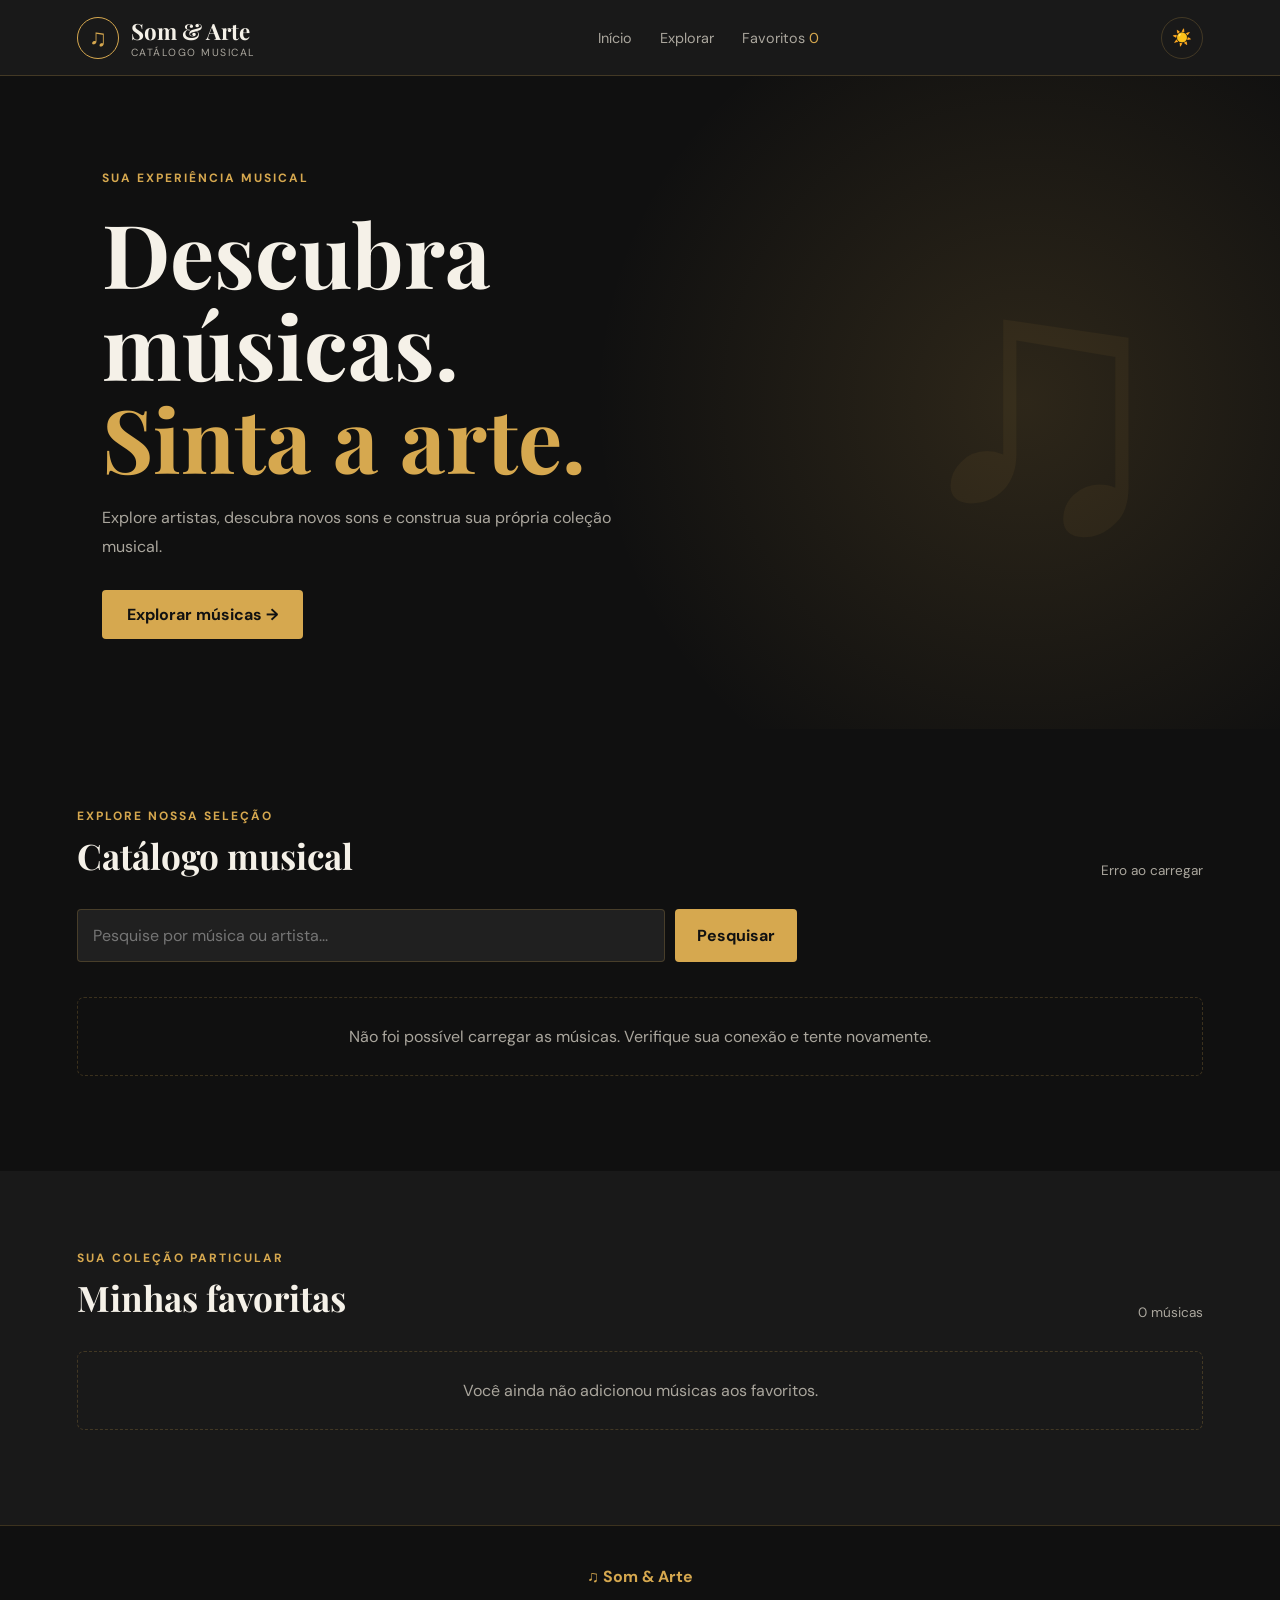
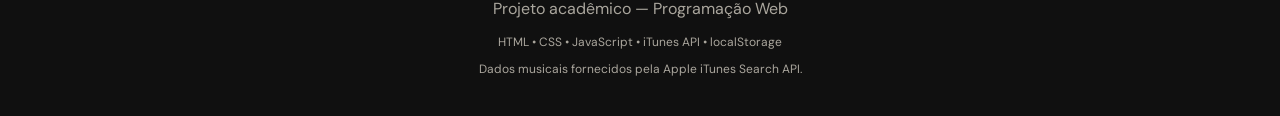
==== trabalho-grupo-01/index.html @ f632ebed "Catálogo musical interativo desenvolvido com HTML, CSS e JavaScript, utilizando a iTunes Search API " ====
<!DOCTYPE html>
<html lang="pt-BR">
<head>
    <!-- Configurações iniciais da página e ligação com o arquivo de estilos. -->
    <meta charset="UTF-8">
    <meta name="viewport" content="width=device-width, initial-scale=1.0">
    <meta name="description" content="Som & Arte - Explore músicas, artistas e álbuns.">
    <title>Som & Arte | Catálogo Musical</title>
    <link rel="stylesheet" href="style.css">
</head>
<body>

    <!-- Cabeçalho com a marca, links de navegação e botão de troca de tema. -->

    <header class="cabecalho">
        <a href="#inicio" class="logo">
            <span class="logo-icone">♫</span>
            <span>
                <strong>Som & Arte</strong>
                <small>CATÁLOGO MUSICAL</small>
            </span>
        </a>

        <nav>
            <a href="#inicio">Início</a>
            <a href="#catalogo">Explorar</a>
            <a href="#favoritos">Favoritos <span id="numeroFavoritos">0</span></a>
        </nav>

        <button id="botaoTema" class="botao-tema" aria-label="Alternar tema">
            ☀️
        </button>
    </header>

    <!-- Conteúdo principal do catálogo. -->
    <main>
        <!-- Apresentação inicial do projeto. -->
        <section id="inicio" class="hero">
            <div class="hero-conteudo">
                <span class="etiqueta">SUA EXPERIÊNCIA MUSICAL</span>
                <h1>Descubra músicas.<br><span>Sinta a arte.</span></h1>
                <p>
                    Explore artistas, descubra novos sons e construa
                    sua própria coleção musical.
                </p>
                <a href="#catalogo" class="botao-principal">
                    Explorar músicas →
                </a>
            </div>
            <div class="nota-musical">♫</div>
        </section>

        <!-- Área de pesquisa e exibição das músicas retornadas pela API. -->
        <section id="catalogo" class="secao">
            <div class="titulo-secao">
                <div>
                    <span class="subtitulo">EXPLORE NOSSA SELEÇÃO</span>
                    <h2>Catálogo musical</h2>
                </div>
                <span id="contador" class="contador">Carregando...</span>
            </div>

            <form id="formPesquisa" class="pesquisa">
                <input
                    type="search"
                    id="campoPesquisa"
                    placeholder="Pesquise por música ou artista..."
                    aria-label="Pesquisar músicas ou artistas"
                    required
                >
                <button type="submit">Pesquisar</button>
            </form>

            <div id="mensagem" class="mensagem" role="status">
                Carregando músicas...
            </div>

            <div id="listaMusicas" class="grid-musicas"></div>
        </section>

        <!-- Área que mostra as músicas salvas pelo usuário. -->
        <section id="favoritos" class="secao favoritos-secao">
            <div class="titulo-secao">
                <div>
                    <span class="subtitulo">SUA COLEÇÃO PARTICULAR</span>
                    <h2>Minhas favoritas</h2>
                </div>
                <span id="contadorFavoritos" class="contador">0 músicas</span>
            </div>

            <div id="listaFavoritos" class="grid-musicas"></div>

            <div id="mensagemFavoritos" class="mensagem">
                Você ainda não adicionou músicas aos favoritos.
            </div>
        </section>
    </main>

    <!-- Janela que será preenchida com os detalhes da música selecionada. -->
    <div id="modal" class="modal" aria-hidden="true">
        <div class="modal-conteudo">
            <button id="fecharModal" class="fechar" aria-label="Fechar">×</button>
            <div id="detalhesMusica"></div>
        </div>
    </div>

    <!-- Rodapé com as tecnologias utilizadas no projeto. -->
    <footer class="rodape">
        <strong>♫ Som & Arte</strong>
        <p>Projeto acadêmico — Programação Web</p>
        <small>HTML • CSS • JavaScript • iTunes API • localStorage</small>
        <p class="credito">Dados musicais fornecidos pela Apple iTunes Search API.</p>
    </footer>

    <!-- Carrega o JavaScript depois da estrutura HTML. -->
    <script src="script.js"></script>
</body>
</html>
---- trabalho-grupo-01/style.css ----
/* Importa as fontes utilizadas nos títulos e nos textos. */
@import url('https://fonts.googleapis.com/css2?family=DM+Sans:wght@400;500;600;700&family=Playfair+Display:wght@600;700&display=swap');

/* Variáveis de cores do tema escuro, usado como padrão. */
:root {
    --fundo: #101010;
    --superficie: #191919;
    --card: #202020;
    --texto: #f5f1e8;
    --secundario: #aaa69d;
    --dourado: #d6a84f;
    --borda: rgba(214,168,79,.22);
    --sombra: rgba(0,0,0,.3);
}

/* Atualiza as mesmas variáveis quando o tema claro é ativado. */
body.tema-claro {
    --fundo: #f5f1e8;
    --superficie: #fff;
    --card: #fff;
    --texto: #191919;
    --secundario: #68645c;
    --dourado: #a87416;
    --borda: rgba(168,116,22,.25);
    --sombra: rgba(0,0,0,.1);
}

/* Remove margens padrão e facilita o cálculo das dimensões dos elementos. */
* {
    margin: 0;
    padding: 0;
    box-sizing: border-box;
}

/* Faz a navegação entre as seções acontecer suavemente. */
html { scroll-behavior: smooth; }

/* Estilos gerais da página. */
body {
    background: var(--fundo);
    color: var(--texto);
    font-family: "DM Sans", sans-serif;
    transition: .3s;
}

button, input { font: inherit; }
button { cursor: pointer; }
a { text-decoration: none; color: inherit; }

/* CABEÇALHO: organiza a marca, o menu e o botão de tema. */

.cabecalho {
    min-height: 76px;
    padding: 15px 6%;
    display: flex;
    align-items: center;
    justify-content: space-between;
    gap: 25px;
    background: var(--superficie);
    border-bottom: 1px solid var(--borda);
    position: sticky; /* Mantém o cabeçalho visível durante a rolagem. */
    top: 0;
    z-index: 100;
}

.logo {
    display: flex;
    align-items: center;
    gap: 12px;
}

.logo strong {
    display: block;
    font-family: "Playfair Display", serif;
    font-size: 1.4rem;
}

.logo small {
    display: block;
    color: var(--secundario);
    font-size: .65rem;
    letter-spacing: 1.5px;
}

.logo-icone {
    width: 42px;
    height: 42px;
    border: 1px solid var(--dourado);
    border-radius: 50%;
    display: grid;
    place-items: center;
    color: var(--dourado);
    font-size: 1.5rem;
}

nav {
    display: flex;
    gap: 28px;
    align-items: center;
}

nav a {
    color: var(--secundario);
    font-size: .9rem;
}

nav a:hover { color: var(--dourado); }

#numeroFavoritos {
    color: var(--dourado);
}

.botao-tema {
    width: 42px;
    height: 42px;
    border: 1px solid var(--borda);
    border-radius: 50%;
    background: transparent;
    color: var(--texto);
}

/* APRESENTAÇÃO: seção inicial de destaque do catálogo. */

.hero {
    min-height: 470px;
    padding: 90px 8%;
    display: flex;
    align-items: center;
    position: relative;
    overflow: hidden;
    background: radial-gradient(circle at 80% 50%,
        rgba(214,168,79,.15), transparent 40%);
}

.hero-conteudo {
    max-width: 680px;
    position: relative;
    z-index: 2;
}

.etiqueta, .subtitulo {
    color: var(--dourado);
    font-size: .75rem;
    font-weight: 700;
    letter-spacing: 2px;
}

.hero h1 {
    margin: 20px 0;
    font: 700 clamp(3rem, 7vw, 5.5rem)/1.05 "Playfair Display", serif;
}

.hero h1 span { color: var(--dourado); }

.hero p {
    max-width: 520px;
    color: var(--secundario);
    line-height: 1.8;
    margin-bottom: 28px;
}

.botao-principal {
    display: inline-block;
    padding: 14px 25px;
    border-radius: 4px;
    background: var(--dourado);
    color: #111;
    font-weight: 700;
    transition: .2s;
}

.botao-principal:hover {
    transform: translateY(-3px);
    filter: brightness(1.1);
}

.nota-musical {
    position: absolute;
    right: 8%;
    font-size: 23rem;
    color: rgba(214,168,79,.06);
}

/* SEÇÕES: espaçamento e títulos das áreas principais. */

.secao {
    padding: 75px 6%;
}

.favoritos-secao { background: var(--superficie); }

.titulo-secao {
    display: flex;
    justify-content: space-between;
    align-items: end;
    gap: 15px;
    margin-bottom: 30px;
}

.titulo-secao h2 {
    margin-top: 7px;
    font: 700 2.2rem "Playfair Display", serif;
}

.contador {
    color: var(--secundario);
    font-size: .85rem;
}

/* PESQUISA: aparência do campo e do botão de busca. */

.pesquisa {
    display: flex;
    max-width: 720px;
    margin-bottom: 35px;
    gap: 10px;
}

.pesquisa input {
    flex: 1;
    min-width: 0;
    padding: 15px;
    background: var(--card);
    color: var(--texto);
    border: 1px solid var(--borda);
    border-radius: 4px;
    outline: none;
}

.pesquisa input:focus { border-color: var(--dourado); }

.pesquisa button {
    padding: 0 22px;
    background: var(--dourado);
    color: #111;
    border: none;
    border-radius: 4px;
    font-weight: 700;
}

/* CARDS: grade e aparência dos cartões de músicas. */

.grid-musicas {
    /* Cria colunas automáticas conforme o espaço disponível na tela. */
    display: grid;
    grid-template-columns: repeat(auto-fill, minmax(220px, 1fr));
    gap: 22px;
}

.card-musica {
    background: var(--card);
    border: 1px solid var(--borda);
    border-radius: 8px;
    overflow: hidden;
    transition: .25s;
}

.card-musica:hover {
    transform: translateY(-5px);
    box-shadow: 0 12px 30px var(--sombra);
}

.capa {
    height: 230px;
    background: #fff;
    padding: 12px;
}

.capa img {
    width: 100%;
    height: 100%;
    object-fit: contain; /* Mantém a imagem inteira sem cortar a capa. */
}

.info {
    padding: 17px;
}

.info h3 {
    font-size: 1rem;
    margin: 7px 0;
    min-height: 44px;
    line-height: 1.4;
}

.artista {
    color: var(--secundario);
    font-size: .85rem;
}

/* Mostra o preço da faixa quando essa informação está disponível na API. */
.preco-musica {
    color: var(--dourado);
    font-weight: 700;
    font-size: .9rem;
    margin-top: 10px;
}

.genero {
    color: var(--dourado);
    text-transform: uppercase;
    font-size: .7rem;
    letter-spacing: 1px;
}

.acoes {
    display: grid;
    grid-template-columns: 1fr 43px;
    gap: 8px;
    margin-top: 15px;
}

.detalhes-btn, .favorito-btn {
    padding: 10px;
    border-radius: 4px;
    border: 1px solid var(--dourado);
    background: transparent;
    color: var(--dourado);
}

.detalhes-btn:hover {
    background: var(--dourado);
    color: #111;
}

.favorito-btn {
    font-size: 1.2rem;
}

.favorito-btn.ativo {
    background: var(--dourado);
    color: #111;
}

/* MENSAGENS: avisos de carregamento, erro ou lista vazia. */

.mensagem {
    padding: 28px;
    text-align: center;
    color: var(--secundario);
    border: 1px dashed var(--borda);
    border-radius: 7px;
    margin-bottom: 20px;
}

/* MODAL: janela que apresenta os detalhes da música selecionada. */

.modal {
    display: none;
    position: fixed;
    inset: 0;
    z-index: 1000;
    background: rgba(0,0,0,.8);
    padding: 20px;
    align-items: center;
    justify-content: center;
}

.modal.aberto { display: flex; }

.modal-conteudo {
    width: min(800px, 100%);
    max-height: 90vh;
    overflow-y: auto;
    background: var(--card);
    border: 1px solid var(--borda);
    border-radius: 9px;
    position: relative;
}

.fechar {
    position: absolute;
    top: 10px;
    right: 12px;
    width: 38px;
    height: 38px;
    border-radius: 50%;
    border: 1px solid var(--borda);
    background: var(--superficie);
    color: var(--texto);
    font-size: 1.5rem;
    z-index: 2;
}

.detalhes-modal {
    display: grid;
    grid-template-columns: 1fr 1fr;
}

.detalhes-modal .imagem-modal {
    background: white;
    padding: 35px;
    min-height: 350px;
    display: grid;
    place-items: center;
}

.imagem-modal img {
    width: 100%;
    max-height: 300px;
    object-fit: contain;
}

.texto-modal { padding: 45px 30px; }

.texto-modal h2 {
    font: 700 2rem "Playfair Display", serif;
    margin: 12px 0;
}

.texto-modal p {
    color: var(--secundario);
    line-height: 1.7;
    margin: 12px 0;
}

.audio-preview {
    width: 100%;
    margin: 20px 0;
}

.link-apple {
    display: inline-block;
    color: var(--dourado);
    margin: 10px 0;
    text-decoration: underline;
}

.botao-modal-favorito {
    display: block;
    width: 100%;
    padding: 13px;
    margin-top: 15px;
    background: var(--dourado);
    color: #111;
    border: 0;
    border-radius: 4px;
    font-weight: 700;
}

/* RODAPÉ: informações finais do projeto. */

.rodape {
    padding: 35px 6%;
    text-align: center;
    color: var(--secundario);
    border-top: 1px solid var(--borda);
    line-height: 2;
}

.rodape strong { color: var(--dourado); }
.rodape small, .credito { font-size: .75rem; }

/* RESPONSIVIDADE: adapta o layout para celulares e telas menores. */

@media (max-width: 700px) {
    .cabecalho { flex-wrap: wrap; }
    nav { order: 3; width: 100%; justify-content: center; gap: 18px; }
    .hero { min-height: 400px; padding: 65px 6%; }
    .nota-musical { right: -40px; font-size: 15rem; }
    .detalhes-modal { grid-template-columns: 1fr; }
    .detalhes-modal .imagem-modal { min-height: 240px; }
    .imagem-modal img { max-height: 200px; }
}

@media (max-width: 480px) {
    .hero h1 { font-size: 3rem; }
    .secao { padding: 55px 5%; }
    .titulo-secao { align-items: flex-start; flex-direction: column; }
    .pesquisa { flex-direction: column; }
    .pesquisa button { padding: 14px; }
    .grid-musicas { grid-template-columns: 1fr; }
}
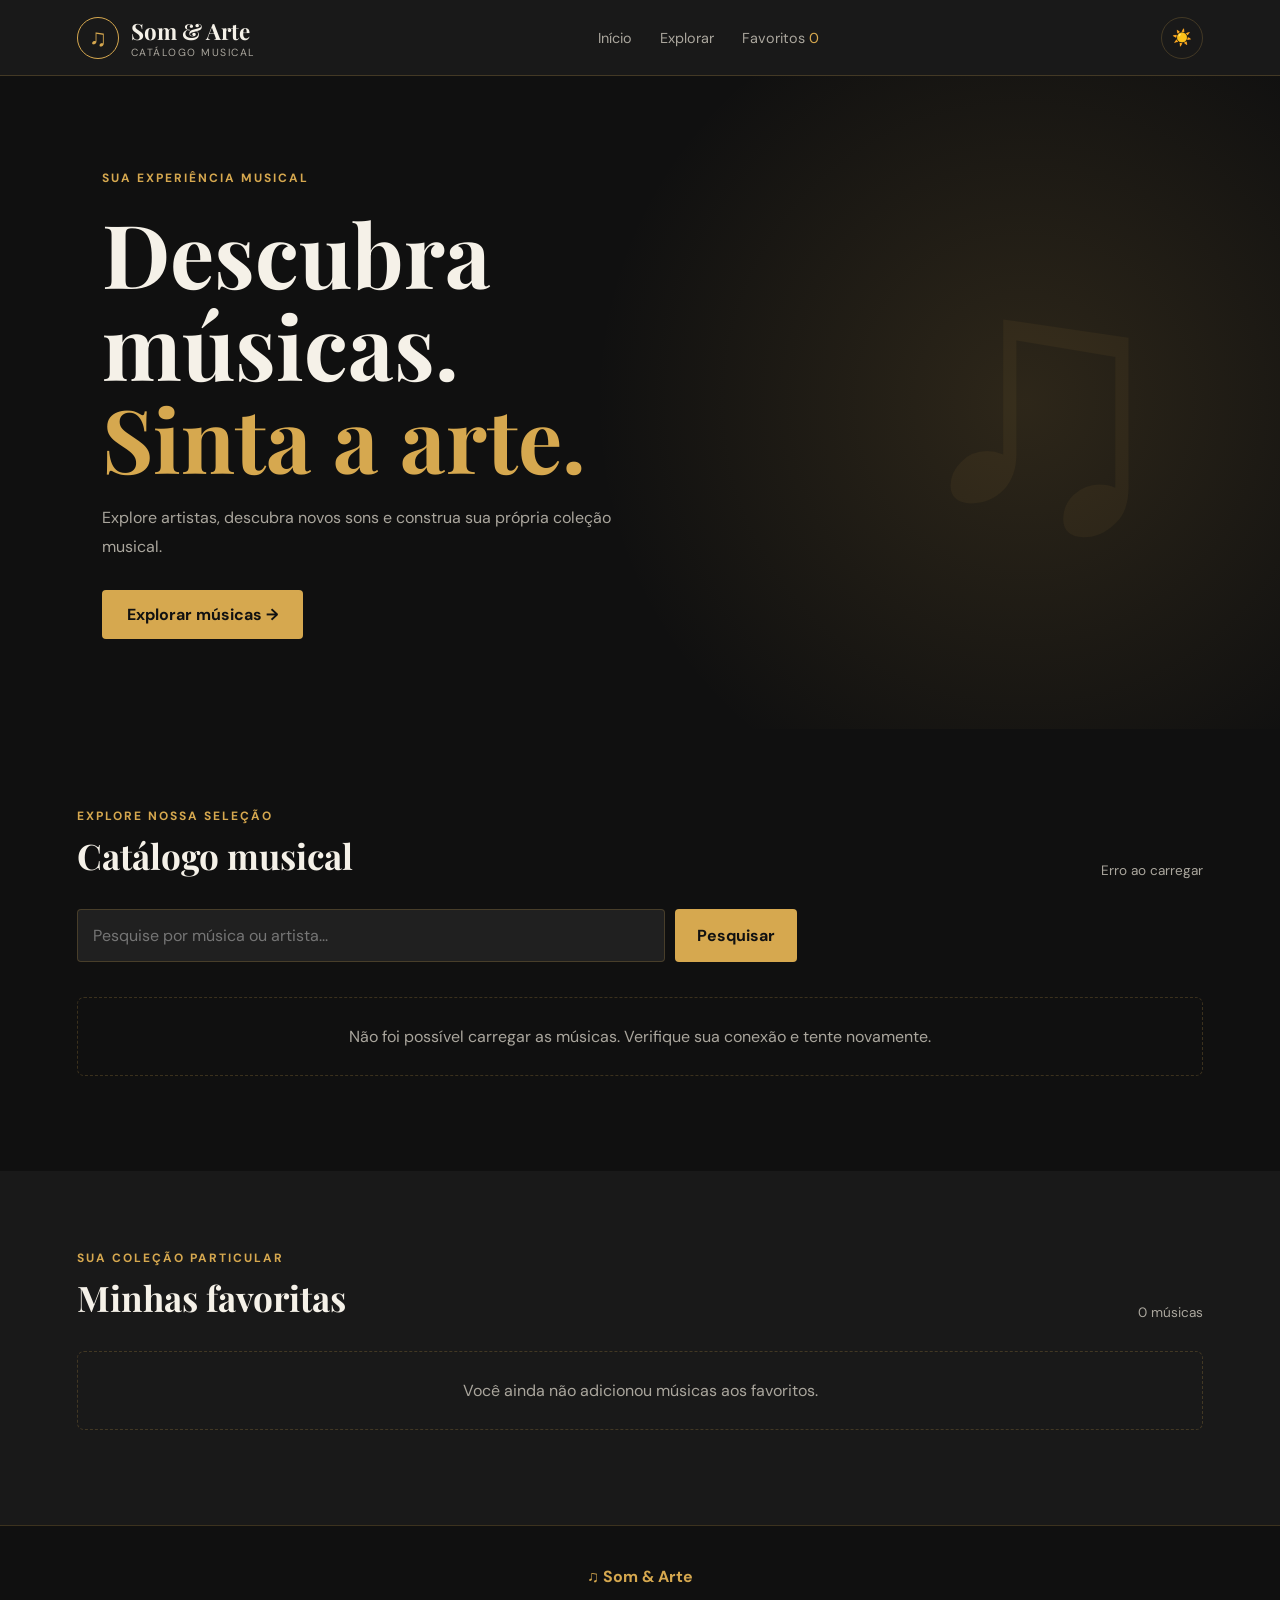
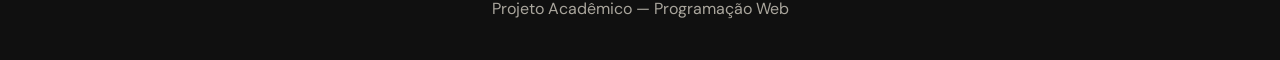
==== commit e3d7be32: "Atualiza o rodapé do projeto Som & Arte." ====
--- a/trabalho-grupo-01/index.html
+++ b/trabalho-grupo-01/index.html
@@ -105,13 +105,11 @@
         </div>
     </div>
 
-    <!-- Rodapé com as tecnologias utilizadas no projeto. -->
-    <footer class="rodape">
+    <!-- Rodapé do projeto. -->
+        <footer class="rodape">
         <strong>♫ Som & Arte</strong>
-        <p>Projeto acadêmico — Programação Web</p>
-        <small>HTML • CSS • JavaScript • iTunes API • localStorage</small>
-        <p class="credito">Dados musicais fornecidos pela Apple iTunes Search API.</p>
-    </footer>
+        <p>Projeto Acadêmico — Programação Web</p>
+        </footer>
 
     <!-- Carrega o JavaScript depois da estrutura HTML. -->
     <script src="script.js"></script>
